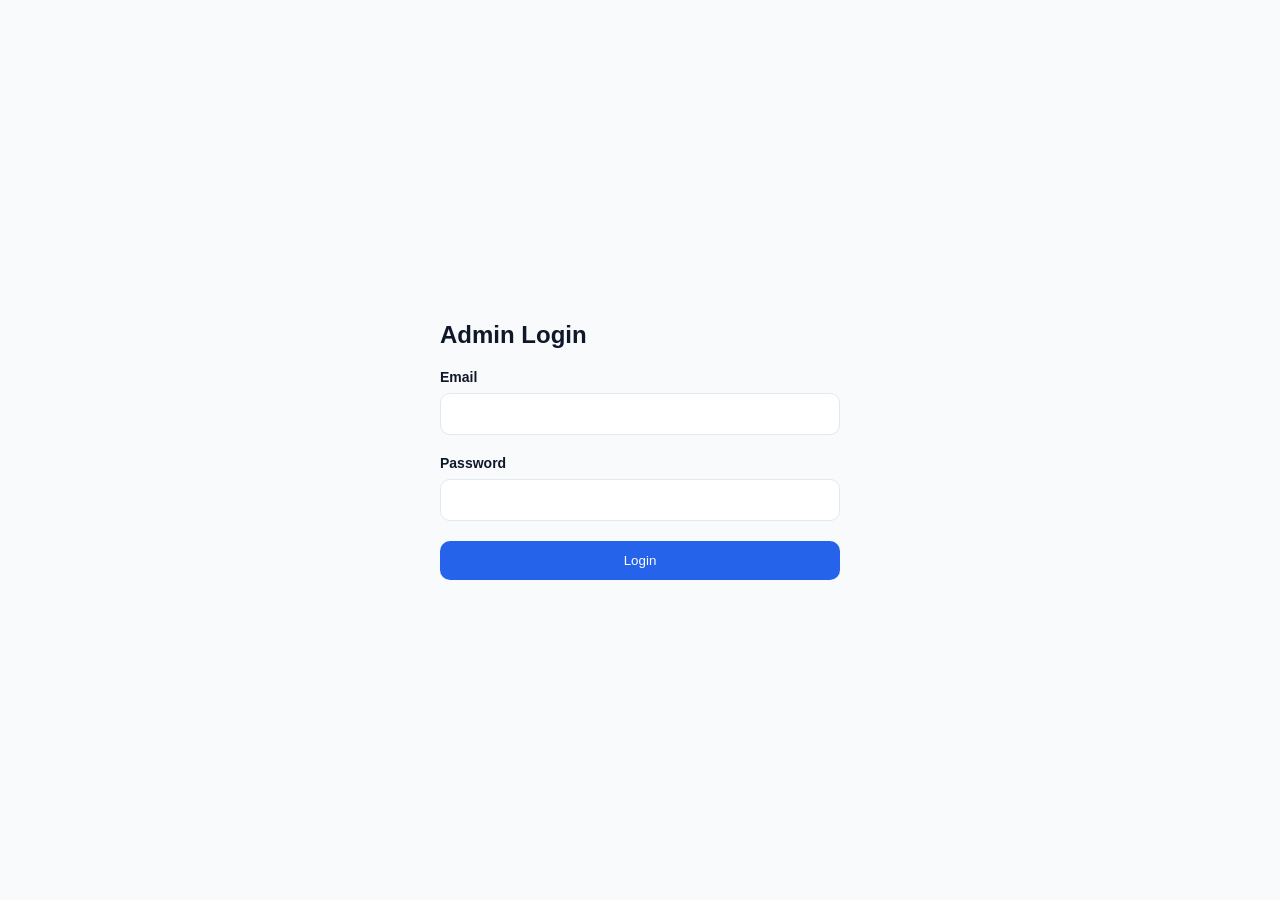
==== pages/admin/dashboard.html @ 46ecadca "Initial commit: Multilingual Ticket Translator - AI-powered support system" ====
﻿<!DOCTYPE html>
<html lang="en">

<head>

<meta charset="UTF-8">
<meta name="viewport" content="width=device-width, initial-scale=1.0">

<title>Dashboard</title>

<link rel="stylesheet" href="../../assets/css/style.css">
<link rel="stylesheet" href="../../assets/css/components/sidebar.css">
<link rel="stylesheet" href="../../assets/css/components/navbar.css">
<link rel="stylesheet" href="../../assets/css/components/cards.css">
<link rel="stylesheet" href="../../assets/css/components/tables.css">
<link rel="stylesheet" href="../../assets/css/components/buttons.css">
<link rel="stylesheet" href="../../assets/css/responsive.css">

</head>

<body>

<div class="app-layout">

    <aside class="sidebar">

        <div class="logo-area">
            <div class="logo-icon">🌐</div>

            <div class="logo-text">
                <h3>MTT</h3>
                <p>Translator</p>
            </div>
        </div>

        <ul class="menu">

            <li class="menu-item active">
                <a href="#">📊 Dashboard</a>
            </li>

            <li class="menu-item">
                <a href="translation-center.html">
                    🌍 Translation Center
                </a>
            </li>

            <li class="menu-item">
                <a href="history.html">
                    🕒 History
                </a>
            </li>

            <li class="menu-item">
                <a href="glossary.html">
                    📖 Glossary
                </a>
            </li>
            <li class="menu-item">
                <a href="batch.html">📂 Batch Processing</a>
            </li>

        </ul>

    </aside>

    <main class="main-content">

        <header class="top-navbar">

            <button class="hamburger">
                ☰
            </button>

            <div class="app-title">
                Multilingual Ticket Translator
            </div>

            <div class="navbar-right">

                <div class="search-box">
                    <input type="text" placeholder="Search">
                </div>

                <button class="icon-btn">
                    🔔
                </button>

            </div>

        </header>

        <section class="content-wrapper">

            <div class="dashboard-grid">

                <div class="card stats-card">
                    <p>Total Tickets</p>
                    <h2>12,458</h2>
                </div>

                <div class="card stats-card">
                    <p>Pending</p>
                    <h2>248</h2>
                </div>

                <div class="card stats-card">
                    <p>Translated Today</p>
                    <h2>1,234</h2>
                </div>

                <div class="card stats-card">
                    <p>Glossary Terms</p>
                    <h2>8,912</h2>
                </div>

            </div>

            <br>

            <div class="card">

                <div class="card-title">
                    Recent Tickets
                </div>

                <div class="table-container">

                    <table>

                        <thead>

                            <tr>
                                <th>ID</th>
                                <th>Language</th>
                                <th>Status</th>
                            </tr>

                        </thead>

                        <tbody>

                            <tr>
                                <td>#1001</td>
                                <td>French</td>
                                <td>Translated</td>
                            </tr>

                            <tr>
                                <td>#1002</td>
                                <td>German</td>
                                <td>Pending</td>
                            </tr>

                        </tbody>

                    </table>

                </div>

            </div>

        </section>

    </main>

</div>

<script src="../../assets/js/sidebar.js"></script>
<script src="../../assets/js/app.js"></script>
<script src="../../assets/js/dashboard.js"></script>

</body>
</html>
---- assets/css/style.css ----
/* ===========================
   DESIGN SYSTEM
=========================== */

:root {

    --primary: #2563EB;
    --primary-hover: #1D4ED8;

    --sidebar-bg: #0F172A;

    --bg-main: #F8FAFC;
    --bg-card: #FFFFFF;

    --text-primary: #0F172A;
    --text-secondary: #64748B;

    --border-color: #E2E8F0;

    --success: #22C55E;
    --warning: #F59E0B;
    --danger: #EF4444;
    --info: #06B6D4;

    --radius: 12px;

    --sidebar-width: 260px;

    --shadow:
        0 1px 2px rgba(0,0,0,0.05),
        0 8px 24px rgba(0,0,0,0.08);

    --transition: all .3s ease;
}

*{
    margin:0;
    padding:0;
    box-sizing:border-box;
}

html{
    scroll-behavior:smooth;
}

body{
    font-family:
    "Segoe UI",
    Inter,
    Arial,
    sans-serif;

    background:var(--bg-main);
    color:var(--text-primary);
}

a{
    text-decoration:none;
}

ul{
    list-style:none;
}

.app-layout{
    display:flex;
    min-height:100vh;
}

.main-content{
    flex:1;
    margin-left:260px;
}

.content-wrapper{
    padding:24px;
}
---- assets/css/components/sidebar.css ----
.sidebar{

    width:260px;
    height:100vh;

    background:var(--sidebar-bg);

    position:fixed;
    top:0;
    left:0;

    color:white;

    padding:20px;

    transition:.3s;
}

.logo-area{
    display:flex;
    align-items:center;
    gap:12px;

    margin-bottom:40px;
}

.logo-icon{
    width:42px;
    height:42px;

    background:var(--primary);

    border-radius:10px;

    display:flex;
    justify-content:center;
    align-items:center;
}

.logo-text h3{
    font-size:18px;
}

.logo-text p{
    color:#94A3B8;
    font-size:13px;
}

.menu-item{
    margin-bottom:8px;
}

.menu-item a{

    display:flex;
    align-items:center;
    gap:12px;

    color:#CBD5E1;

    padding:14px;

    border-radius:12px;

    transition:.3s;
}

.menu-item a:hover{
    background:rgba(255,255,255,.08);
}

.menu-item.active a{
    background:var(--primary);
    color:white;
}
---- assets/css/components/navbar.css ----
.top-navbar{

    height:70px;

    background:white;

    position:sticky;
    top:0;

    z-index:100;

    display:flex;
    align-items:center;
    justify-content:space-between;

    padding:0 24px;

    border-bottom:
    1px solid var(--border-color);
}

.app-title{
    font-size:20px;
    font-weight:600;
}

.navbar-right{
    display:flex;
    align-items:center;
    gap:16px;
}

.search-box input{

    width:280px;

    height:42px;

    border:
    1px solid var(--border-color);

    border-radius:10px;

    padding:0 14px;
}

.icon-btn{

    width:42px;
    height:42px;

    border-radius:10px;

    border:
    1px solid var(--border-color);

    background:white;

    cursor:pointer;
}

.profile-dropdown{

    display:flex;
    align-items:center;
    gap:10px;
}

.profile-dropdown img{

    width:38px;
    height:38px;

    border-radius:50%;
}
---- assets/css/components/cards.css ----
.card{

    background:white;

    border-radius:12px;

    padding:24px;

    border:
    1px solid var(--border-color);

    box-shadow:var(--shadow);
}

.card-title{

    font-size:18px;

    font-weight:600;

    margin-bottom:20px;
}

.stats-card h2{
    font-size:32px;
    margin-top:10px;
}

.stats-card p{
    color:var(--text-secondary);
}
---- assets/css/components/tables.css ----
.table-container{
    overflow-x:auto;
}

table{
    width:100%;
    border-collapse:collapse;
}

thead{
    background:#F1F5F9;
}

th{
    text-align:left;
    padding:14px;
}

td{
    padding:14px;
    border-top:
    1px solid var(--border-color);
}
---- assets/css/components/buttons.css ----
.btn{

    border:none;

    cursor:pointer;

    border-radius:10px;

    padding:12px 18px;

    transition:.3s;
}

.btn-primary{

    background:var(--primary);

    color:white;
}

.btn-primary:hover{
    background:var(--primary-hover);
}

.btn-success{
    background:var(--success);
    color:white;
}

.btn-danger{
    background:var(--danger);
    color:white;
}
---- assets/css/responsive.css ----
@media(max-width:1200px){

    .dashboard-grid{
        grid-template-columns:
        repeat(2,1fr);
    }
}

@media(max-width:768px){

    .main-content{
        margin-left:0;
    }

    .sidebar{
        transform:translateX(-100%);
        z-index:999;
    }

    .sidebar.active{
        transform:translateX(0);
    }

    .hamburger{
        display:block;
    }

    .search-box{
        display:none;
    }

    .dashboard-grid{
        grid-template-columns:1fr;
    }

    .content-wrapper{
        padding:16px;
    }

    table{
        min-width:700px;
    }
}

.hamburger{

    display:none;

    background:none;

    border:none;

    font-size:24px;

    cursor:pointer;
}
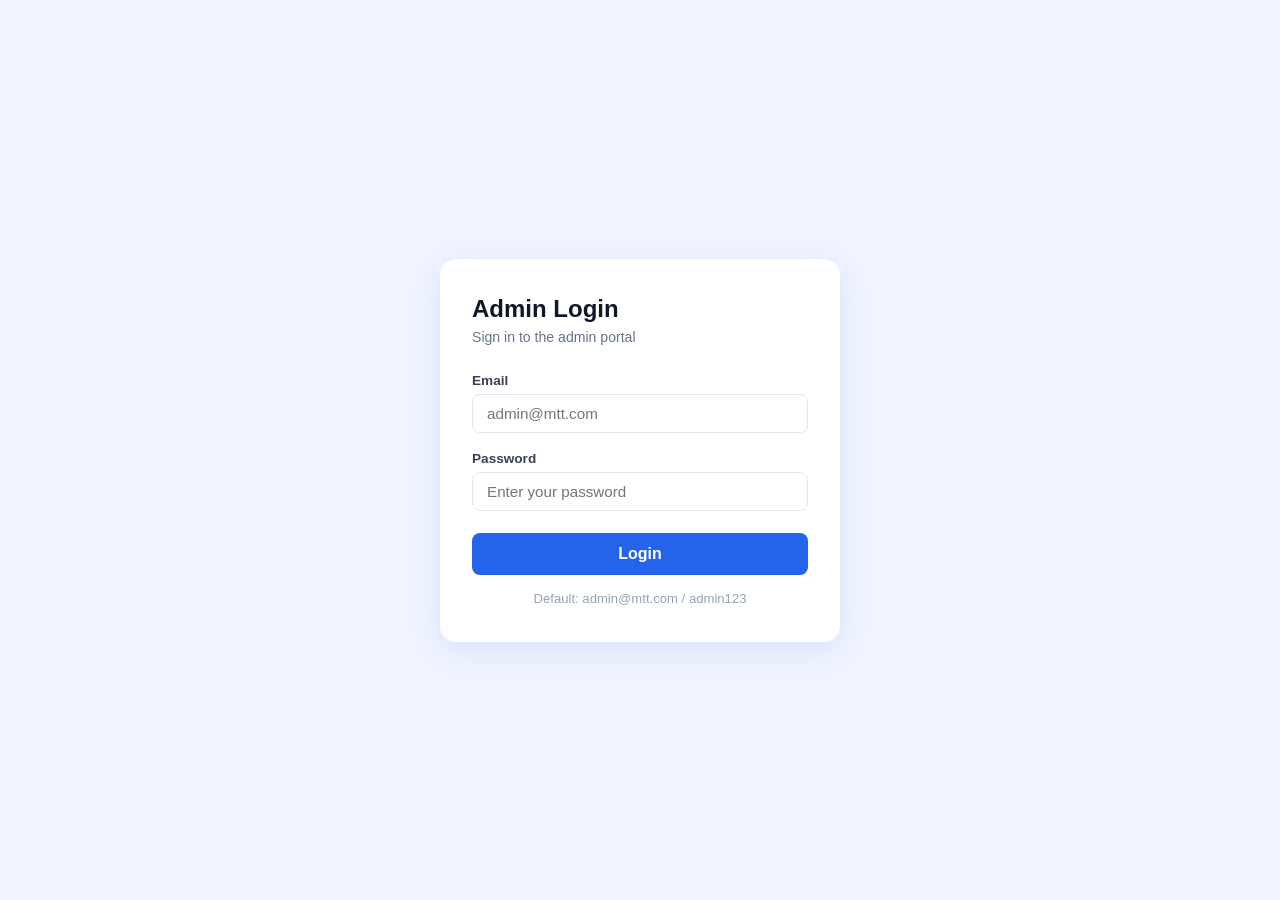
==== commit bf2d3efa: "Remove Glossary from sidebar and dashboard; replace with Approved count" ====
--- a/pages/admin/dashboard.html
+++ b/pages/admin/dashboard.html
@@ -52,11 +52,6 @@
             </li>
 
             <li class="menu-item">
-                <a href="glossary.html">
-                    📖 Glossary
-                </a>
-            </li>
-            <li class="menu-item">
                 <a href="batch.html">📂 Batch Processing</a>
             </li>
 
@@ -110,8 +105,8 @@
                 </div>
 
                 <div class="card stats-card">
-                    <p>Glossary Terms</p>
-                    <h2>8,912</h2>
+                    <p>Approved</p>
+                    <h2>0</h2>
                 </div>
 
             </div>
